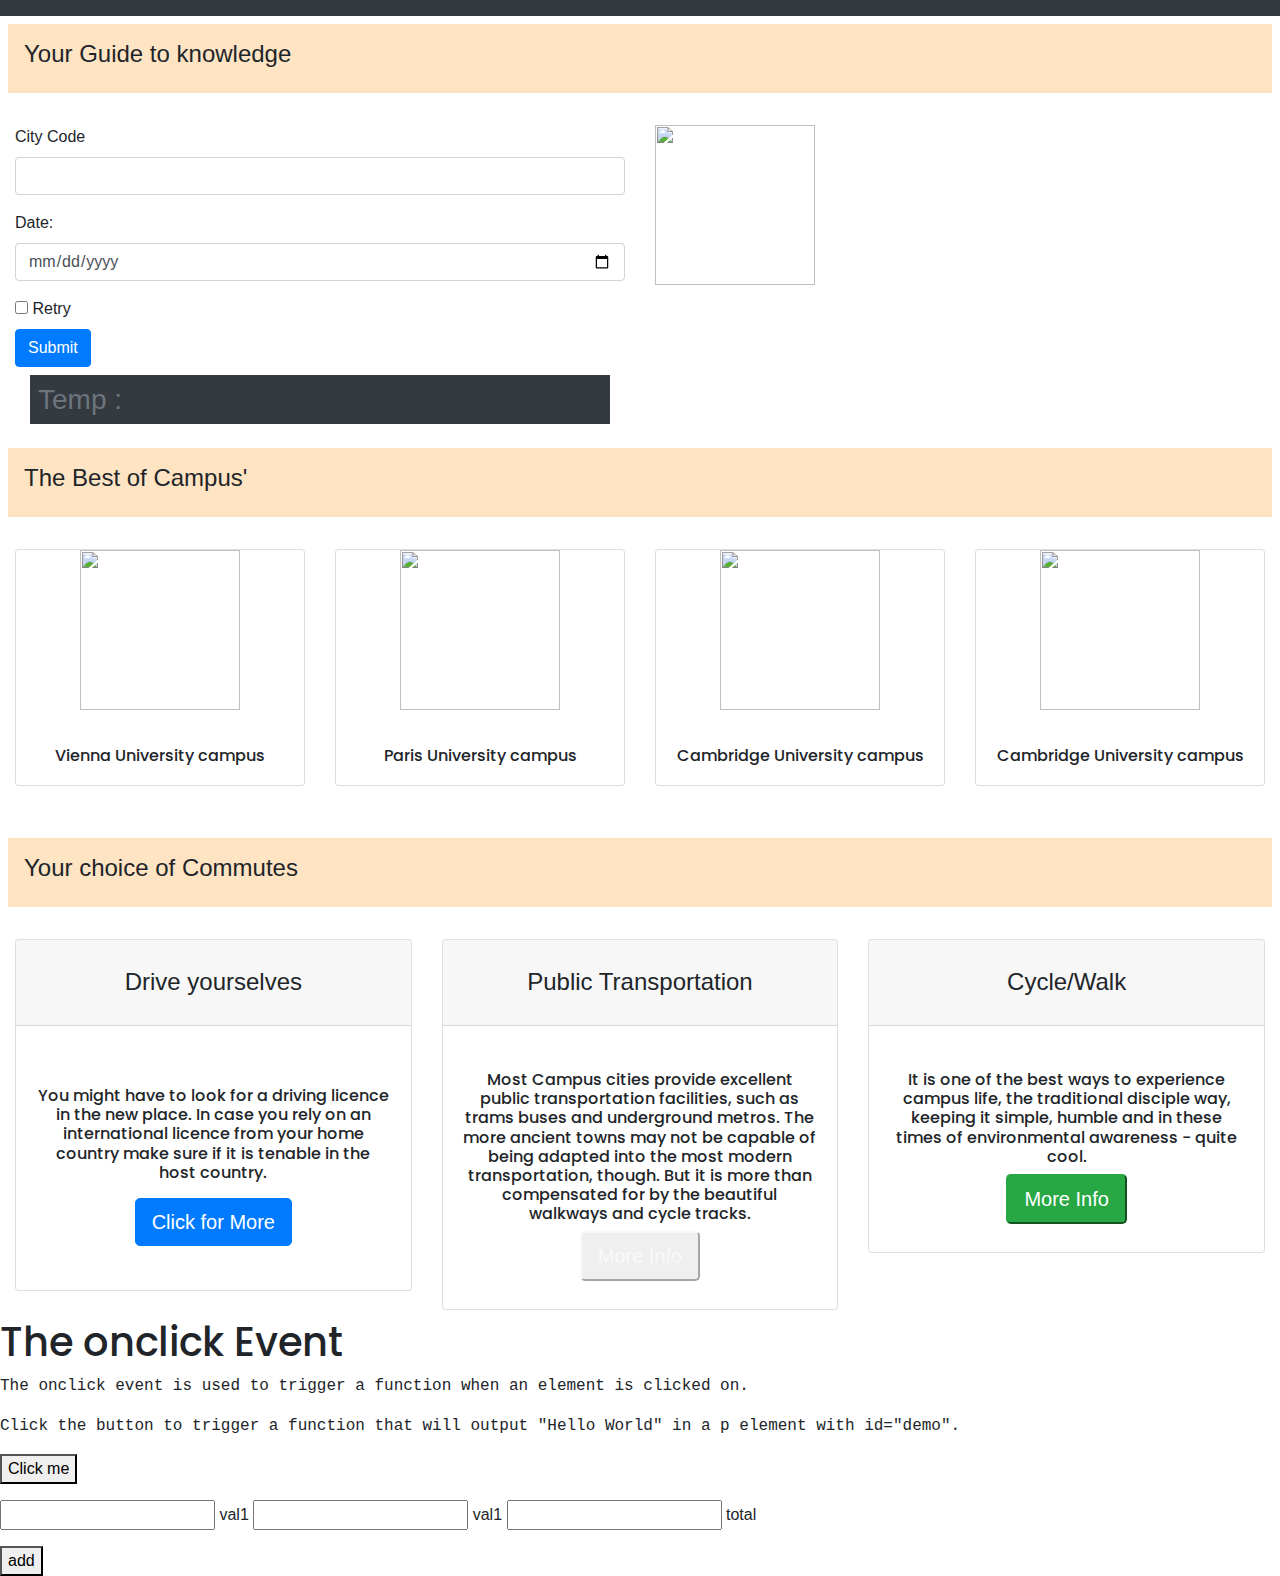
==== Universities.html @ 3aff5dc5 "pg fx" ====
<div id="app"></div>
<!DOCTYPE html>
<html lang="en">
<meta charset="UTF-8">
</meta>
<title>Bootstrap example</title>
<link rel="stylesheet" href="https://stackpath.bootstrapcdn.com/bootstrap/4.3.1/css/bootstrap.min.css"
    integrity="sha384-ggOyR0iXCbMQv3Xipma34MD+dH/1fQ784/j6cY/iJTQUOhcWr7x9JvoRxT2MZw1T" crossorigin="anonymous">
<link rel="stylesheet" href="css/style.css">
</link>

<body>
    <script src="https://ajax.googleapis.com/ajax/libs/jquery/3.1.0/jquery.min.js">

    </script>
    <script>
        $(document).ready(
            function () {
                // alert ('hi');

            });
        $(document).ready(
            function () {
                $("#checkWeather1").click(
                    function () {
                        var str = $("#form1").serialize();
                        console.log(str);
                        // alert('pls wait ' + str);
                    });
            }
        );

        $(document).ready(function () {
            $("#carQuery1").click(function () {
                alert('hello'); // Submit the form
            });
        });


        $("button").click(function () {
            alert("The paragraph was clicked.");
        });

        $("#contactForm").on("submit",
            function (e) {
                var str = $(this).serialize();
                console.log(str);
            }
        );
        $("form").on("submit", function (event) {
            event.preventDefault();
            console.log("hello");
            console.log($(this).serialize());
        });

        $(document).ready(function () {
            $("#checkWeather").click(function () {

                $.ajax(
                    {
                        url: "http://api.openweathermap.org/data/2.5/weather?units=imperial&q=" + $("#city").val() +
                            "&appid=7ce6041ebabda209af72ac595c6145e8", async: false,
                        success: function (result) {
                            //2643741
                            var clime = result.weather[0].main;
                            var temp = result.main.temp;
                            var toAppend = $("#weather").text().substring(0,6).concat(clime + "-" + temp);
                            // .substring(1,7).append(clime + "-" + temp);
                            $("#weather").text(toAppend);
                            // $("#weather").text (result.main.temp);
                        }
                    });


            });
        });
    </script>

    <nav class="navbar navbar bg-dark text-light sticky-top">

    </nav>

    <div hidden>
        <form action="#" name="sentMessage" id="contactForm" method="post" novalidate>
            <div class="control-group">
                <div class="form-group floating-label-form-group controls">
                    <label>Name</label>
                    <input type="text" class="form-control" placeholder="Name" id="name" name="name" required
                        data-validation-required-message="Please enter your name.">
                    <p class="help-block text-danger"></p>
                </div>
            </div>
            <div class="control-group">
                <div class="form-group floating-label-form-group controls">
                    <label>Email Address</label>
                    <input type="email" class="form-control" placeholder="Email Address" id="email" required
                        data-validation-required-message="Please enter your email address.">
                    <p class="help-block text-danger"></p>
                </div>
            </div>
            <div class="control-group">
                <div class="form-group col-xs-12 floating-label-form-group controls">
                    <label>Phone Number</label>
                    <input type="tel" class="form-control" placeholder="Phone Number" id="phone" required
                        data-validation-required-message="Please enter your phone number.">
                    <p class="help-block text-danger"></p>
                </div>
            </div>
            <div class="control-group">
                <div class="form-group floating-label-form-group controls">
                    <label>Message</label>
                    <textarea rows="5" class="form-control" placeholder="Message" id="message" required
                        data-validation-required-message="Please enter a message."></textarea>
                    <p class="help-block text-danger"></p>
                </div>
            </div>
            <br>
            <div id="success"></div>
            <div class="form-group">
                <button type="submit" class="btn btn-primary" id="sendMessageButton">Send</button>
            </div>
        </form>
    </div>

    <div class="band">
        <h4>Your Guide to knowledge</h4>
    </div>

    <div class="container-fluid">
        <div class="row text-left padding">
            <div class="col-md-6 padding">
                <div id="form1">
                    <div class="form-group">
                        <label for="city">City Code</label>
                        <input type="text" class="form-control" id="city">
                    </div>
                    <div class="form-group">
                        <label for="pwd">Date:</label>
                        <input type="date" class="form-control" id="date">
                    </div>
                    <div class="checkbox">
                        <label><input type="checkbox"> Retry</label>
                    </div>
                    <button id="checkWeather" class="btn btn-primary">Submit</button>
                    <div class="col-md-12 lg-12 ">
                    <h3 id="weather" class="bg-dark text-muted p-2 mb-2 mt-2 " id="temp">Temp : </h3>
                    </div>
                </div>
            </div>

            <div class="col-md-6 padding">
                <img src="https://upload.wikimedia.org/wikipedia/commons/9/97/G%C3%B6ttingen_Aula_2005.jpg"
                    class="img-fluid img-small">
                </img>
            </div>
        </div>
    </div>




    <div class="band">
        <h4>The Best of Campus'</h4>
    </div>

    <div class="container-fluid">
        <div class="row text-center padding mb-4 pb-4">
            <div class="col-md-3 col-lg-3 padding col-xs-6">
                <div class="card ">
                    <div class="card-img-top ">
                        <img src="https://upload.wikimedia.org/wikipedia/commons/4/48/Uni_Wien_Feststiege%2C_Vienna.jpg"
                            class="img-fluid">
                        </img>
                    </div>
                    <div class="card-body padding">
                        <p>
                            <h6>Vienna University campus </h6>
                        </p>
                    </div>
                </div>
            </div>


            <div class="col-md-3 col-lg-3 padding col-xs-6">
                <div class="card">
                    <div class="card-img-top">
                        <img src="https://upload.wikimedia.org/wikipedia/commons/2/22/Universit%C3%A9_Paris_1_Panth%C3%A9on_-_Sorbonne._Entr%C3%A9e_du_Centre_Panth%C3%A9on_%281%29.JPG"
                            class="img-fluid">
                        </img>
                    </div>
                    <div class="card-body padding">
                        <p>
                            <h6>Paris University campus </h6>
                        </p>
                    </div>
                </div>
            </div>

            <div class="col-md-3 col-lg-3 padding col-xs-6">
                <div class="card">
                    <div class="card-img-top">
                        <img src="https://upload.wikimedia.org/wikipedia/commons/9/9d/ClareCollegeAndKingsChapel.jpg"
                            class="img-fluid">
                        </img>
                    </div>
                    <div class="card-body padding">
                        <p>
                            <h6>Cambridge University campus </h6>
                        </p>
                    </div>
                </div>
            </div>


            <div class="col-md-3 col-lg-3 padding col-xs-6">
                <div class="card">
                    <div class="card-img-top">
                        <img src="https://upload.wikimedia.org/wikipedia/commons/9/97/G%C3%B6ttingen_Aula_2005.jpg"
                            class="img-fluid">
                        </img>
                    </div>
                    <div class="card-body padding">
                        <p>
                            <h6>Cambridge University campus </h6>
                        </p>
                    </div>
                </div>
            </div>
        </div>
    </div>
    <div class="band">
        <h4>Your choice of Commutes</h4>
    </div>

    <div class="container-fluid">
        <div class="row text-center padding">
            <div class="col-md-4 col-lg-4 col-sm-12 padding">
                <div class="card mb3 text-center">
                    <div class="card-header mb-4 ">
                        <p class="lead">
                            <h4>Drive yourselves</h4>
                        </p>
                    </div>
                    <div class="card-body mb-4">
                        <p></p>
                        <h6 class="dispay-2">You might have to look for a driving licence
                            in the new place. In case you rely on an international licence from your home country
                            make sure if it is tenable in the host country.
                        </h6>
                        </p>
                        <button id="carQuery1" class="btn-primary btn-lg btn ">Click for More</button>
                    </div>
                </div>
            </div>
            <div class="col-md-4 col-lg-4 col-sm-12 padding">
                <div class="card mb3 text-center">
                    <div class="card-header mb-4">
                        <p class="lead">
                            <h4>Public Transportation</h4>
                        </p>
                    </div>
                    <div class="card-body mb-2">
                        <h6>Most Campus cities provide excellent public transportation facilities, such as trams
                            buses and underground metros. The more ancient towns may not be capable of being adapted
                            into the most modern transportation, though. But it is more than compensated for by the
                            beautiful walkways and cycle tracks.
                        </h6>
                        <a><button class="btn-outline-light btn-lg">More Info</button></a>
                    </div>
                </div>
            </div>
            <div class="col-md-4 col-lg-4 col-sm-12">
                <div class="card mb3 text-center">
                    <div class="card-header mb-4">
                        <p class="lead">
                            <h4>Cycle/Walk</h4>
                        </p>
                    </div>
                    <div class="card-body mb-2">
                        <h6>It is one of the best ways to experience campus life, the traditional disciple way, keeping
                            it
                            simple, humble and in these times of environmental awareness - quite cool.
                        </h6>
                        <a><button class="btn-success btn-lg">More Info</button></a>
                    </div>
                </div>
            </div>
        </div>
    </div>


    <h1>The onclick Event</h1>

    <p>The onclick event is used to trigger a function when an element is clicked on.</p>

    <p>Click the button to trigger a function that will output "Hello World" in a p element with id="demo".</p>

    <button onclick="myFunction()">Click me</button>

    <p id="demo"></p>

    <script>
        function add() {
            var a = document.getElementById("val1").value
            var b = document.getElementById("val2").value
            document.getElementById("d").innerHTML = "Hello World";
            document.getElementById("tt").value = Number.parseInt(a) + Number.parseInt(b);
        }

    </script>
    <input id="val1" type="text"> val1 </input>
    <input id="val2" type="text"> val1 </input>
    <input id="tt" type="text" class="well"> total </input>
    <p id="d"></p>
    <button text="add" onClick="add()">add</button>
</body>

</html>
---- css/style.css ----
@import url('https://fonts.googleapis.com/css?family=Poppins');

h1, h2, h6{
  font-family: Poppins;
}
p{
  font-family:'Courier New', Courier, monospace;
}
.padding {
  padding-bottom: 0.25rem;
}
.container {
  background-color: black;
}
img{
  max-width: 90%;
  max-height: 60%; 
  height: 20rem;
  
}
.img-small{
  max-block-size: 10rem;
}
.img-fluid{
    height: 10rem;!Important
}
.band{
    display: -webkit-box;
    background-color: bisque ;
    margin: 0.5rem;
    padding:1rem;
    padding-top:1rem;
    margin-bottom: 2rem;
  
}
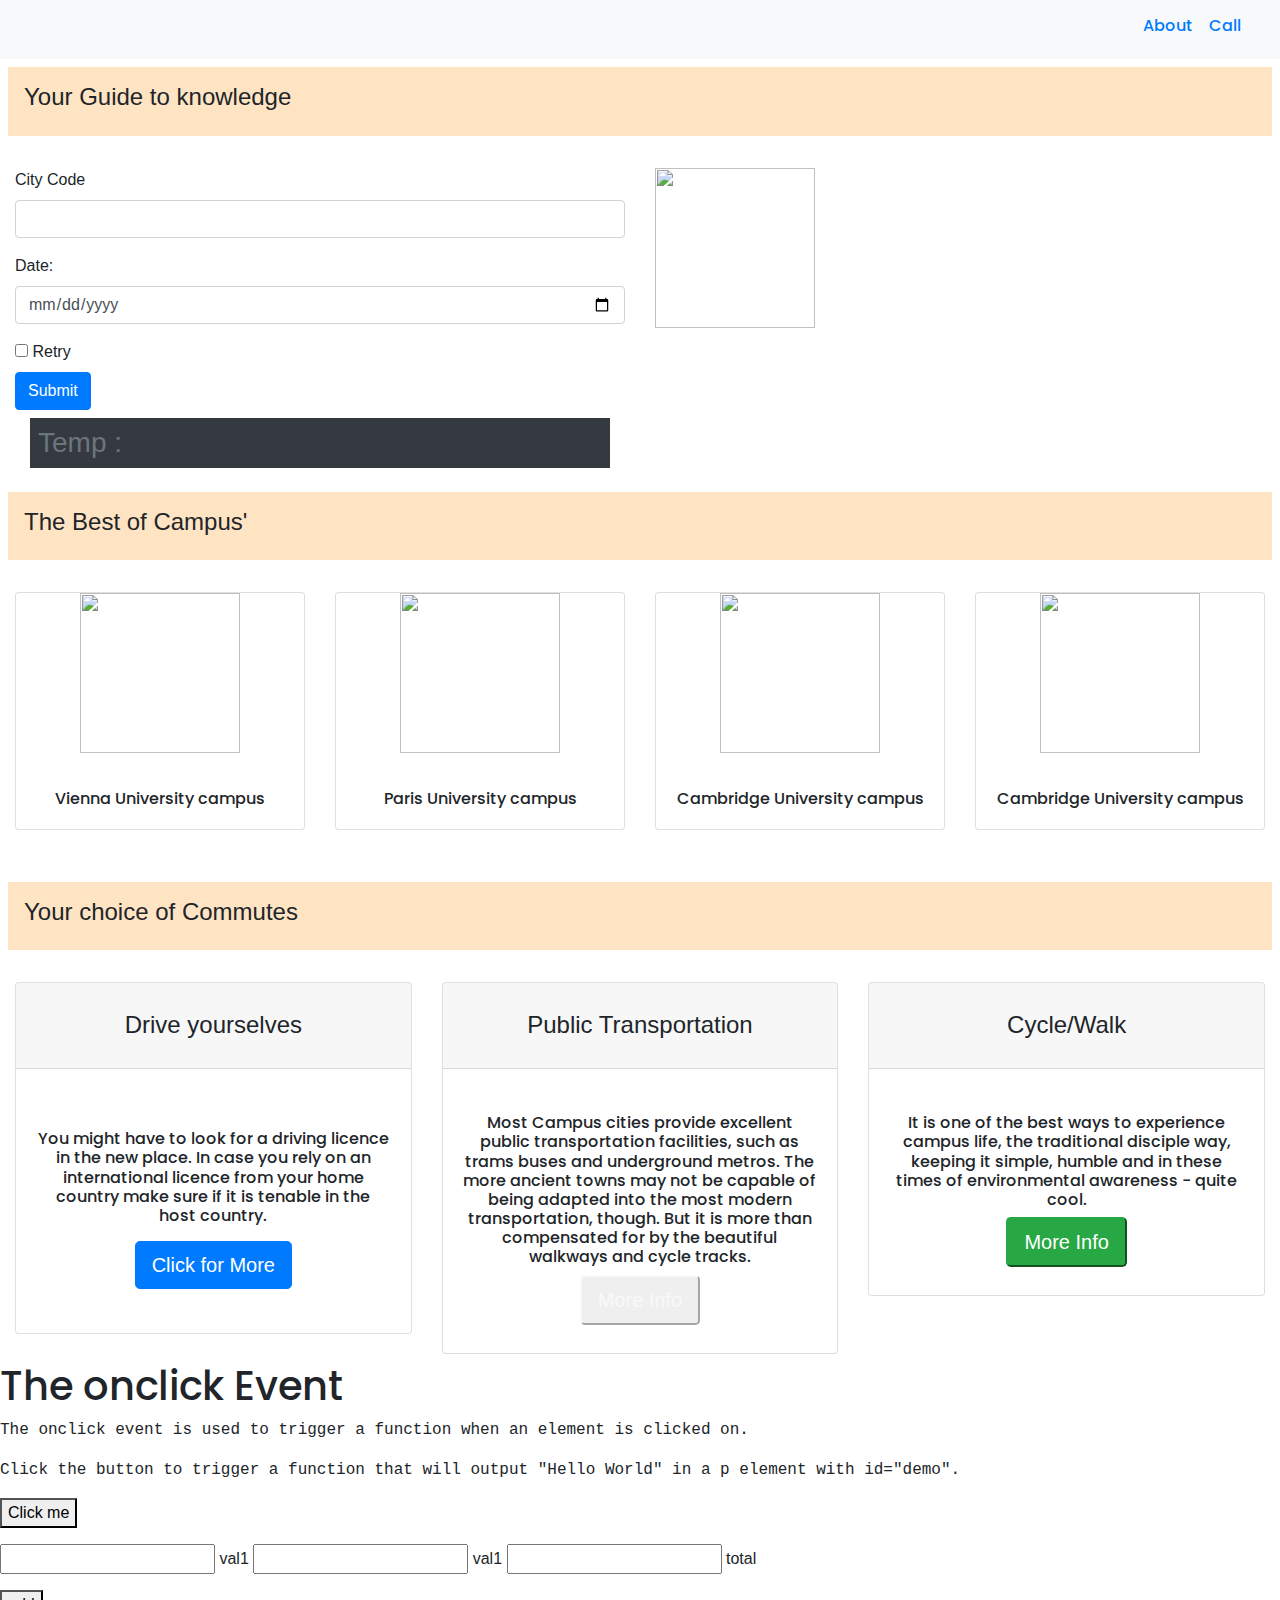
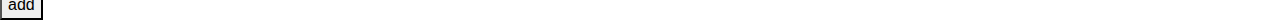
==== commit 80b78b66: "aug7baseline" ====
--- a/Universities.html
+++ b/Universities.html
@@ -8,11 +8,14 @@
     integrity="sha384-ggOyR0iXCbMQv3Xipma34MD+dH/1fQ784/j6cY/iJTQUOhcWr7x9JvoRxT2MZw1T" crossorigin="anonymous">
 <link rel="stylesheet" href="css/style.css">
 </link>
+<script src="https://ajax.googleapis.com/ajax/libs/jquery/3.1.0/jquery.min.js"></script>
+<script src="https://stackpath.bootstrapcdn.com/bootstrap/4.3.1/js/bootstrap.min.js"
+    integrity="sha384-JjSmVgyd0p3pXB1rRibZUAYoIIy6OrQ6VrjIEaFf/nJGzIxFDsf4x0xIM+B07jRM"
+    crossorigin="anonymous"></script>
+<script src="https://cdnjs.cloudflare.com/ajax/libs/popper.js/1.12.9/umd/popper.min.js"></script>
 
 <body>
-    <script src="https://ajax.googleapis.com/ajax/libs/jquery/3.1.0/jquery.min.js">
-
-    </script>
+
     <script>
         $(document).ready(
             function () {
@@ -58,13 +61,13 @@
 
                 $.ajax(
                     {
-                        url: "http://api.openweathermap.org/data/2.5/weather?units=imperial&q=" + $("#city").val() +
+                        url: "http://api.openweathermap.org/data/2.5/weather?units=metric&q=" + $("#city").val() +
                             "&appid=7ce6041ebabda209af72ac595c6145e8", async: false,
                         success: function (result) {
                             //2643741
                             var clime = result.weather[0].main;
                             var temp = result.main.temp;
-                            var toAppend = $("#weather").text().substring(0,6).concat(clime + "-" + temp);
+                            var toAppend = $("#weather").text().substring(0, 6).concat(clime + ">" + temp);
                             // .substring(1,7).append(clime + "-" + temp);
                             $("#weather").text(toAppend);
                             // $("#weather").text (result.main.temp);
@@ -76,9 +79,28 @@
         });
     </script>
 
-    <nav class="navbar navbar bg-dark text-light sticky-top">
-
+
+    <nav class="navbar navbar-expand-lg bg-light navbar-light sticky-top">
+        <div class="container-fluid">
+            <button class="navbar-toggler" type="button" data-toggle="collapse" data-target="#navButtons">
+                <span class="navbar-toggler-icon"></span>
+            </button>
+
+            <div class="collapse navbar-collapse" id="navButtons">
+                <ul class="navbar-nav ml-auto">
+                    <li>
+                        <h6 class="p-2"><a href="MoreInfo.html">About</h6></a>
+                    </li>
+                    <li>
+                        <a href="#">
+                            <h6 class="p-2">Call</h6>
+                        </a>
+                    </li>
+                </ul>
+            </div>
+        </div>
     </nav>
+
 
     <div hidden>
         <form action="#" name="sentMessage" id="contactForm" method="post" novalidate>
@@ -143,7 +165,7 @@
                     </div>
                     <button id="checkWeather" class="btn btn-primary">Submit</button>
                     <div class="col-md-12 lg-12 ">
-                    <h3 id="weather" class="bg-dark text-muted p-2 mb-2 mt-2 " id="temp">Temp : </h3>
+                        <h3 id="weather" class="bg-dark text-muted p-2 mb-2 mt-2 ml-auto " id="temp">Temp : </h3>
                     </div>
                 </div>
             </div>
